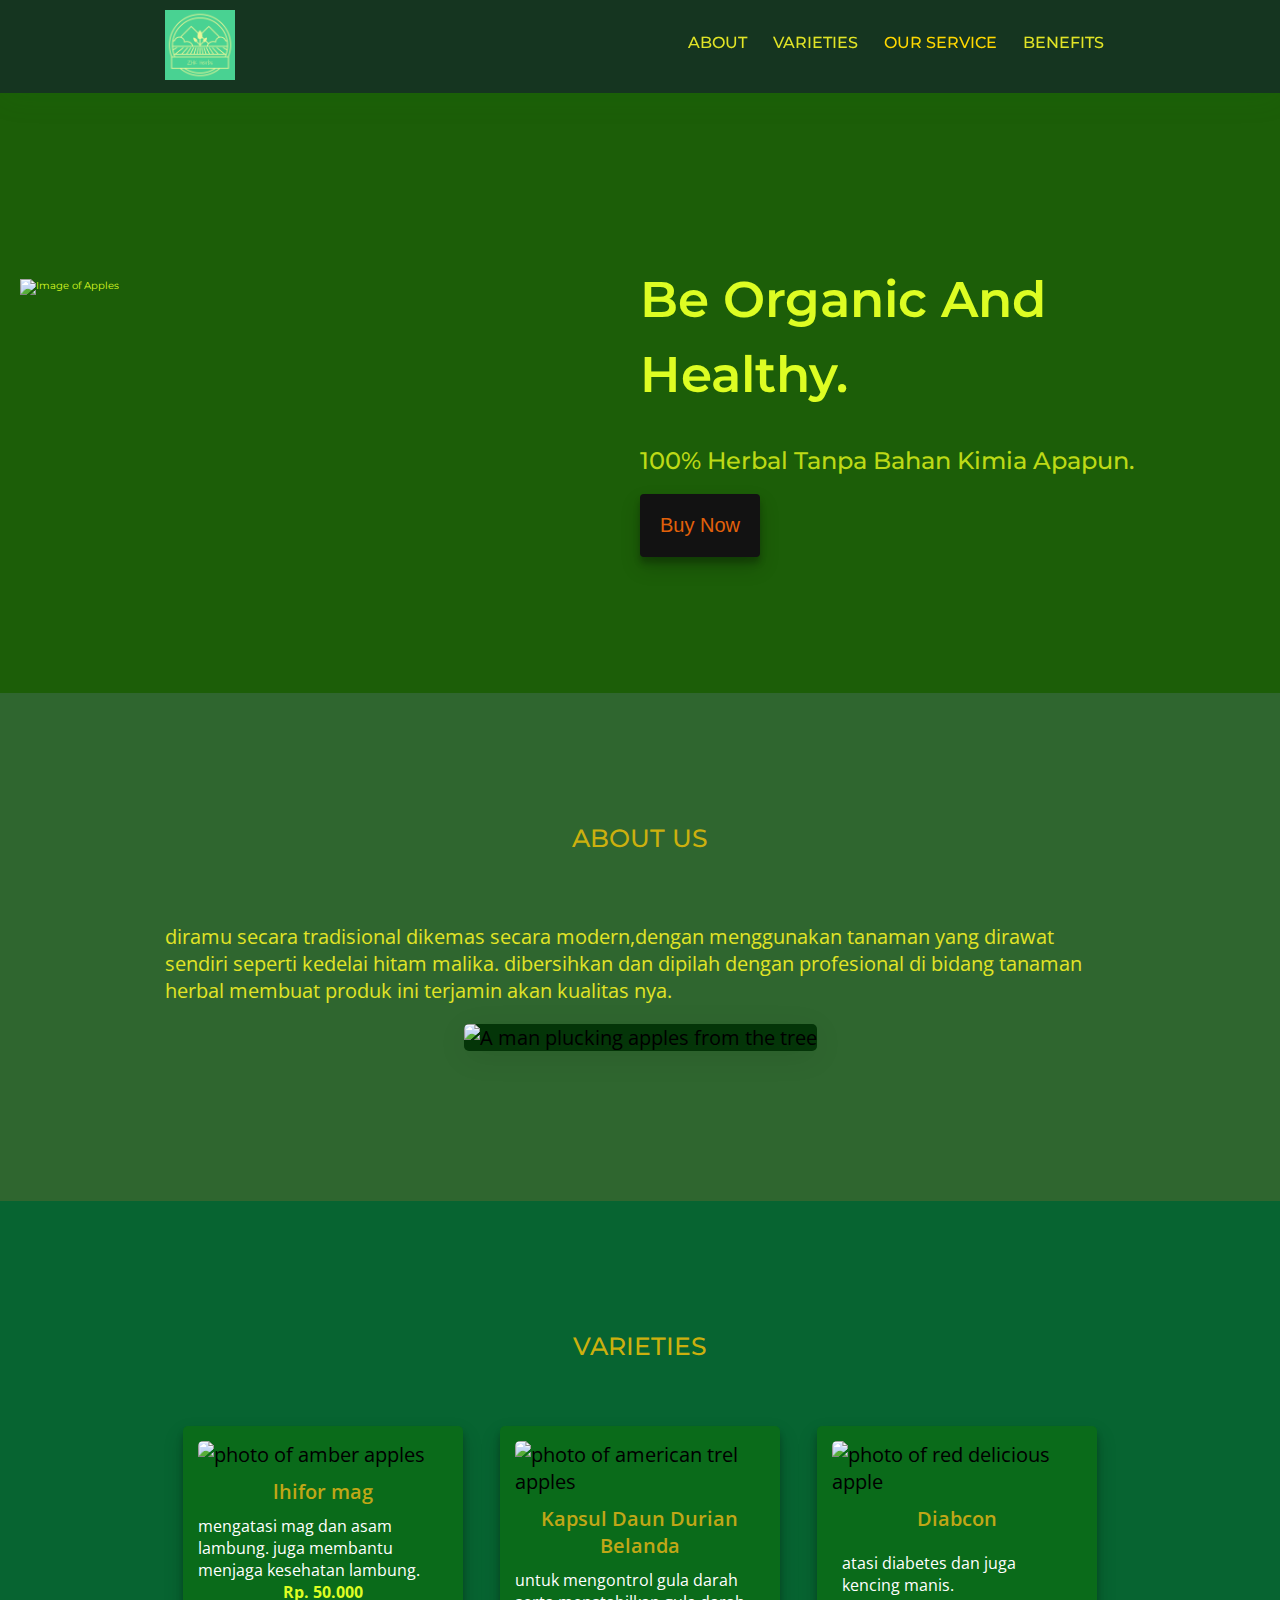
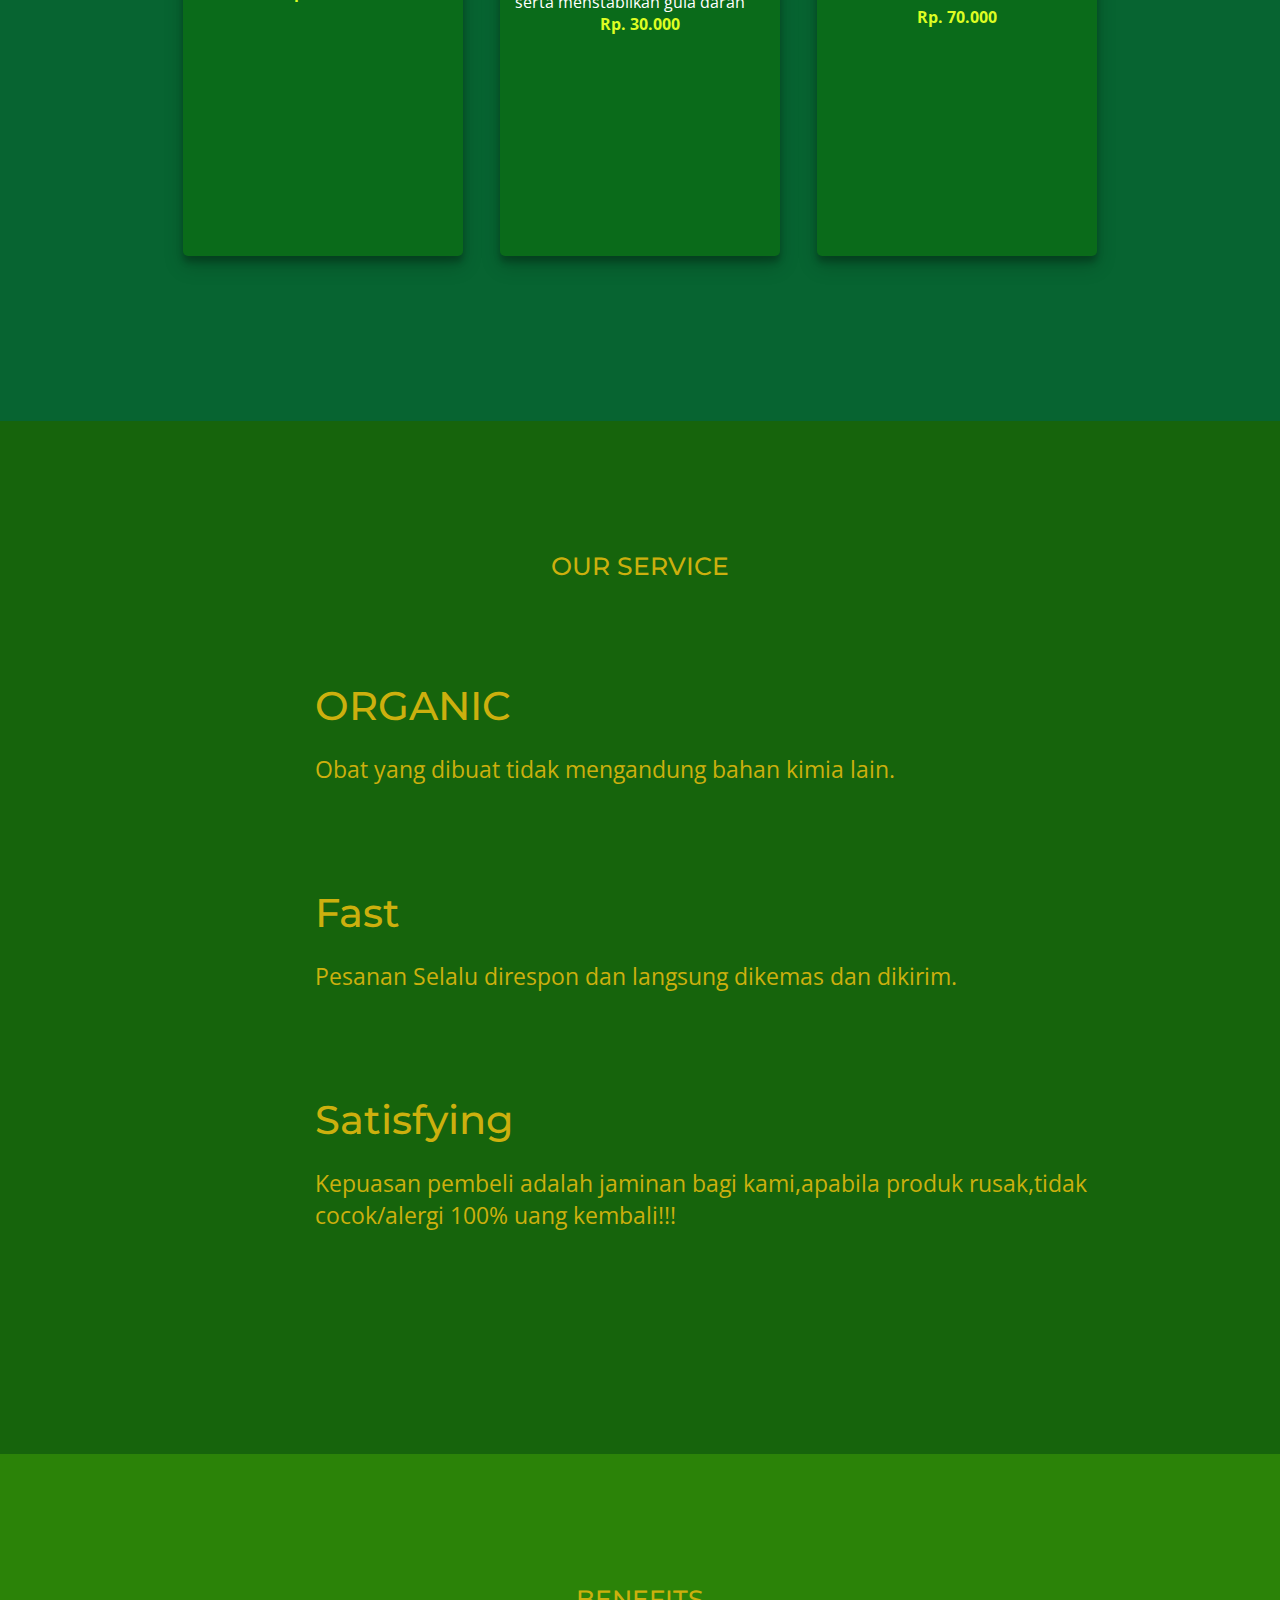
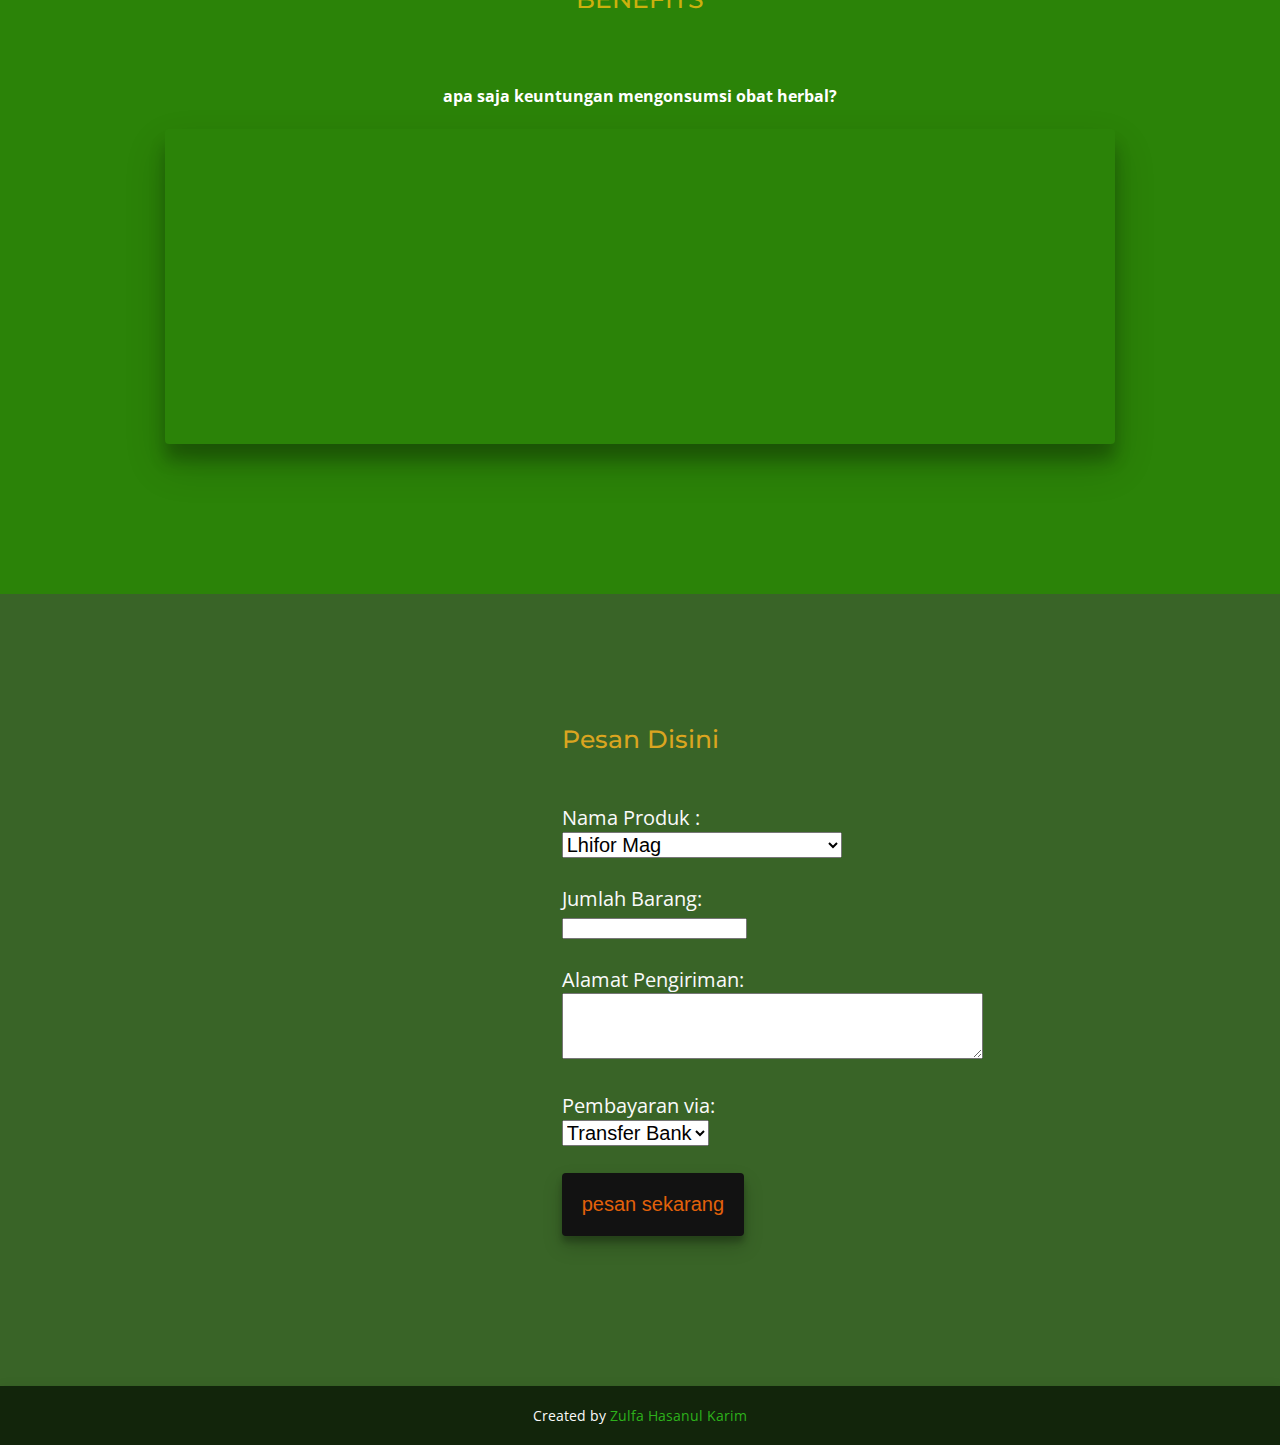
==== index.html @ 8ba96b1b "Add files via upload" ====
<!DOCTYPE html>
<html lang="en">
  <head>
    <title>Herbal Store</title>
    <meta charset="UTF-8" />
    <meta name="viewport" content="width=device-width" />
    <link rel="stylesheet" href="styles3.css" />
  </head>
  <body>
    <header id="header">
      <div class="header-content-div">
        <a href="#home-sec">
          <img
            src="img/facebook_profile_image.png" style="width: 70px; height: auto;"
            alt="Company Logo"
            id="header-img"
        /></a>
        <nav id="nav-bar">
          <a href="#about" class="nav-link">ABOUT</a>
          <a href="#varieties" class="nav-link">VARIETIES</a>
          <a href="#our-service" class="nav-link" style="color: gold;">OUR SERVICE</a>
          <a href="#benefits" class="nav-link">BENEFITS</a>
        </nav>
      </div>
    </header>
    <main>
      <section id="home-sec" class="flexible home-sec">
        <div class="eye-grabber-img">
          <img style="padding-left: 2rem;" src="https://st5.depositphotos.com/4011313/65593/i/450/depositphotos_655934136-stock-photo-capsules-herb-supplements-green-leaves.jpg" alt="Image of Apples" />
        </div>
        <div class="eye-grabber">
          <h1>Be Organic And Healthy. </h1>
          <h2>
            100% Herbal Tanpa Bahan Kimia Apapun.
          </h2>
          <button class="btn" onclick="window.location.href = '#contact';">
            Buy Now
          </button>
        </div>
      </section>
      <section id="about" class="sec-padding">
        <h3 class="section-heading">ABOUT US</h3>
        <div class="sec-content-div flexible">
          <p class="tek1">
           diramu secara tradisional dikemas secara modern,dengan menggunakan tanaman yang dirawat sendiri seperti kedelai hitam malika. dibersihkan dan dipilah dengan profesional di bidang tanaman herbal membuat produk ini terjamin akan kualitas nya.
          </p>
          <img src="https://asset-2.tstatic.net/tribunnews/foto/bank/images/ilustrasi-obat-herbal-dan-jamu-des-2021.jpg" alt="A man plucking apples from the tree" />
        </div>
      </section>
      <section id="varieties" class="sec-padding">
        <h3 class="section-heading">VARIETIES</h3>
        <div class="sec-content-div flexible">
          <div class="tile">
            <img src="https://www.static-src.com/wcsstore/Indraprastha/images/catalog/full//100/MTA-2837476/lhi_lhiformag-liza-herbal-untuk-lambung_full02.jpg" alt="photo of amber apples" />
            <h4>lhifor mag</h4>
            <p class="tek2">
              mengatasi mag dan asam lambung. juga membantu menjaga kesehatan lambung.
            </p>
            <h3>Rp. 50.000</h3>
          </div>
          <div class="tile">
            <img
              src="https://down-id.img.susercontent.com/file/id-11134207-7r98y-lv8l4s5jmm4833"
              alt="photo of american trel apples"
            />
            <h4>Kapsul Daun Durian Belanda</h4>
            <p class="tek2">
              untuk mengontrol gula darah serta menstabilkan gula darah
            </p>
            <h3>Rp. 30.000</h3>
          </div>
          <div class="tile">
            <img src="https://down-id.img.susercontent.com/file/61738e8ab77329dcc255a009882abfe2" alt="photo of red delicious apple" />
            <h4>Diabcon</h4>
            <p class="tek2" style="padding: 10px;">
             atasi diabetes dan juga kencing manis.
            </p>
            <h3>Rp. 70.000</h3>
          </div>
          
          </div>
        </div>
      </section>
      <section id="our-service" class="sec-padding">
        <h3 class="section-heading">OUR SERVICE</h3>
        <div class="sec-content-div">
          <div class="bars">
            <div class="icon-container">
              <img src="https://i.ibb.co/w6H542X/Fresh.png" alt="" />
            </div>
            <div class="txt-container">
              <h5>ORGANIC</h5>
              <p>Obat yang dibuat tidak mengandung bahan kimia lain.</p>
            </div>
          </div>
          <div class="bars">
            <div class="icon-container">
              <img src="https://i.ibb.co/FKNq4Qr/delivered.png" alt="" />
            </div>
            <div class="txt-container">
              <h5>Fast</h5>
              <p>Pesanan Selalu direspon dan langsung dikemas dan dikirim.
                
              </p>
            </div>
          </div>
          <div class="bars">
            <div class="icon-container">
              <img src="https://i.ibb.co/HHQK1wV/happy.png" alt="" />
            </div>
            <div class="txt-container">
              <h5>Satisfying</h5>
              <p>
                Kepuasan pembeli adalah jaminan bagi kami,apabila produk rusak,tidak cocok/alergi 100% uang kembali!!!
              </p>
            </div>
          </div>
        </div>
      </section>
      <section id="benefits" class="sec-padding">
        <h3 class="section-heading">BENEFITS</h3>
        <h4 class="tek2">apa saja keuntungan mengonsumsi obat herbal?</h4>
        <div class="sec-content-div flexible">
          <iframe
            id="video"
            width="560"
            title="Benefits of Apple"
            height="315"
            src="https://www.youtube.com/embed/47cz1XE-mzQ?si=742Xf5MK21bpx8fl" title="YouTube video player" frameborder="0" allow="accelerometer; autoplay; clipboard-write; encrypted-media; gyroscope; picture-in-picture; web-share" referrerpolicy="strict-origin-when-cross-origin""
            allow="accelerometer; autoplay; clipboard-write; encrypted-media; gyroscope; picture-in-picture"
            allowfullscreen
          ></iframe>
        </div>
      </section>
      <section class="sec-padding" id="contact">
        <h3 class="section-heading" style="color: goldenrod;">Pesan Disini</h3>
        <div class="sec-content-div flexible">
          <h6></h6>
          

            <form action="pesananberhasil.html" method="post" enctype="text/plain">
              <label for="payment">Nama Produk :</label><br>
              <select id="jenbar" name="pembayaran_via" required>
                  <option>Lhifor Mag</option>
                  <option>Kapsul Daun Durian Belanda</option>
                  <option>Diabcon</option>

              </select><br><br> 

              <label for="quantity">Jumlah Barang:</label><br>
              <input type="number" id="quantity" name="jumlah_barang" required min="1"><br><br>
          
              <label for="address">Alamat Pengiriman:</label><br>
              <textarea id="address" name="alamat" rows="4" cols="50" required></textarea><br><br>
          
              <label for="payment">Pembayaran via:</label><br>
              <select id="payment" name="pembayaran_via" required>
                  <option style="color: rgb(9, 110, 9);">Transfer Bank</option>
                  <option style="color: blue;">Kartu Kredit</option>
                  <option style="color: blueviolet;">OVO</option>
                  <option style="color: rgb(17, 118, 250);">Dana</option>
                  <option style="color: rgb(21, 180, 219);">GoPay</option>
                  <option style="color: orange;">ShopeePay</option>
              </select><br><br>
          
              <button class="pesan"  type="submit">pesan sekarang</button>
          </form>
  
              </div>
  
          </section>
          </form>
        </div>
        
      </div>
      </section>
    </main>
    <footer>
      Created by
      <a href="#">Zulfa Hasanul Karim</a>
    </footer>
  </body>
</html>
---- styles3.css ----
@import url("https://fonts.googleapis.com/css2?family=Montserrat:ital,wght@0,400;0,500;0,600;0,800;1,600&display=swap");
@import url("https://fonts.googleapis.com/css2?family=Open+Sans:wght@400;600;700&display=swap");
:root {
  font-size: 10px;
  font-family: "Open Sans", sans-serif;
  margin: 0;
  padding: 0;
  box-sizing: border-box;
  scroll-behavior: smooth;
}
body {
  margin: 0;
  padding: 0;
}
#header {
  height: max-content;
  font-family: "Montserrat", sans-serif;
  width: 100%;
  background-color: rgb(21, 53, 32);
  padding: 1rem 0;
  position: sticky;
  z-index: 99;
  top: 0;
  left: 0;
  box-shadow: 0 6px 31px -2px rgba(6, 141, 1, 0.1);
}
@media (max-width: 800px) {
  #header {
    text-align: center;
    height: auto;
  }
}
.header-content-div {
  max-width: 95rem;
  width: auto;
  margin: 0 auto;
}
@media (max-width: 991px) {
  .header-content-div {
    max-width: 75rem;
  }
}
#header-img {
  height: 5rem;
  width: auto;
}
@media (max-width: 800px) {
  #header-img {
    height: 4rem;
  }
}
nav {
  position: relative;
  top: 0.8rem;
  float: right;
  font-size: 1.6rem;
  font-weight: 500;
  padding: 1.5rem 0;
}
@media (max-width: 800px) {
  nav {
    position: static;
    float: none;
    font-size: 1.4rem;
    padding: 0.5rem 1rem;
  }
}
.nav-link {
  text-decoration: none;
  color: #e1e426;
  margin: 0 0.5rem;
  padding: 0 0.6rem;
  transition: border-bottom 0.2s;
}
@media (max-width: 475px) {
  .nav-link {
    margin: 0 0.2rem;
    padding: 0 0.2rem;
    font-size: 1.2rem;
  }
}
.nav-link:hover {
  color: #ffffff;
  border-bottom: 2px solid #041402;
}
.nav-link:active {
  color: #ffffff;
}
.flexible {
  display: flex;
  flex-flow: row wrap;
  justify-content: center;
  align-content: center;
  text-align: center;
}
.home-sec {
  font-family: "Montserrat", sans-serif;
  background-color: hsl(106, 84%, 20%);
  text-align: start;
  min-height: 60rem;
  height: auto;
  
  justify-content: start;
  max-width: 100%;
  color: #ddfd23;
}
@media (max-width: 800px) {
  .home-sec {
    flex-flow: column wrap;
    max-width: 100%;
  }
}
.eye-grabber {
  flex: 1;
  padding: 0 2rem;
}
@media (max-width: 800px) {
  .eye-grabber {
    max-width: max-content;
    padding-bottom: 6rem;
    padding-top: 5rem;
    
    
  }
}
.eye-grabber h1 {
  font-size: 5rem;
  line-height: 1.5;
  font-weight: 600;
}
.eye-grabber h2 {
  font-size: 2.4rem;
  font-weight: 500;
  color: hsl(69, 82%, 47%);
}
.eye-grabber-img {
  flex: 1;
  padding-top: 5em;
}
@media (max-width: 800px) {
  .eye-grabber-img {
    width: 100%;
  }
}
.eye-grabber-img img {
  max-width: 90%;
}
.btn {
  border: none;
  font-size: 2rem;
  border-radius: 0.4rem;
  padding: 2rem;
  background-color: hsl(0, 0%, 7%);
  color: #e2610a;
  outline: 0;
  box-shadow: 0 10px 20px rgba(0, 0, 0, 0.19), 0 6px 6px rgba(0, 0, 0, 0.23);
  transition: all 0.2s;
}

.btn:hover {
  background-color: #ffffffe3;
  cursor: pointer;
}
.btn:active {
  transform: scale(0.9);
}
.section-heading {
  font-size: 2.5rem;
  font-family: "Montserrat", sans-serif;
  font-weight: 500;
  line-height: 1.2;
  margin: 0;
  padding: 5rem 0 5rem 0;
  text-align: center;
}
.sec-content-div {
  font-size: 2rem;
  text-align: start;
  padding: 0 2rem 5rem 2rem;
  width: auto;
  justify-content: space-around;
  max-width: 95rem;
  margin: 0 auto;
}
.sec-padding {
  padding: 8rem 0 10rem 0;
}
#about {
  background-color: #2f662f;
  
}
#about img {
  max-width: 100%;
  height: auto;
  background-color: rgb(4, 53, 8);
  border-radius: 0.5rem;
  box-shadow: 0 6px 31px -2px rgba(0, 0, 0, 0.1);
}
#varieties {
  background-color: #076431;
}
.tile {
  background-color: #0a6b1a;
  height: 40rem;
  width: 25rem;
  box-shadow: 0 10px 20px rgba(0, 0, 0, 0.19), 0 6px 6px rgba(0, 0, 0, 0.23);
  border-radius: 0.5rem;
  transition: all 0.2s;
  padding: 1.5rem;
  margin: 1.5rem;
}
@media (max-width: 680px) {
  .tile {
    width: auto;
    max-width: 100%;
    min-width: 20rem;
    margin: 1.5rem auto;
    height: auto;
  }
}
.tile img {
  width: 100%;
  max-width: 48rem;
  border-radius: 0.5rem;
}
.tile h4 {
  font-size: 2rem;
  font-weight: 600;
  padding: 1rem 0;
  color: #c0a717;
  margin: 0;
}
.tile p {
  font-size: 1.6rem;
  padding: 0;
  margin: 0;
}
.tile h3 {
  font-size: 1.6rem;
  padding: 0;
  margin: 0;
  color: #ddfd23;
  text-align: center;
}
.tile:hover {
  transform: scale(1.05);
  box-shadow: 0 20px 40px rgba(0, 0, 0, 0.19), 0 16px 16px rgba(0, 0, 0, 0.23);
}
#our-service {
  background-color: #16640c;
}
.bars {
  height: max-content;
  display: flex;
  flex-flow: row wrap;
  justify-content: space-between;
  align-content: flex-start;
  margin: 2rem;
  width: 100%;
}
@media (max-width: 990px) {
  .bars {
    flex-flow: column wrap;
  }
  .icon-container {
    margin: 0 2.5rem;
  }
}
.bars .icon-container {
  max-width: 10rem;
  flex: 1;
}
.icon-container img {
  max-height: 100%;
  max-width: 100%;
}
.bars .txt-container {
  flex: 2;
  padding: 3rem;
}
.txt-container h5 {
  font-size: 4rem;
  font-weight: 500;
  padding: 0;
  margin: 0;
  font-family: "Montserrat", sans-serif;
}
.txt-container p {
  font-size: 2.3rem;
}
#benefits {
  background-color: #2b8308;
}
#benefits iframe {
  outline: 0;
  border: none;
  width: 100%;
  border-radius: 0.4rem;
  box-shadow: 0 20px 40px rgba(0, 0, 0, 0.19), 0 16px 16px rgba(0, 0, 0, 0.23);
}
#contact {
  background-color: #396427;
  color: #fafafa;
}
#contact h6 {
  font-size: 3rem;
  font-weight: 500;
}
input[type="email"] {
  border: none;
  outline: 0;
  font-size: 2rem;
  border-radius: 0.4rem;
  box-shadow: 0 10px 20px rgba(0, 0, 0, 0.19), 0 6px 6px rgba(0, 0, 0, 0.23);
  padding: 2rem;
}
@media (max-width: 520px) {
  #contact h6 {
    font-size: 2rem;
  }
  #contact input[type="submit"],
  #contact input[type="email"] {
    margin: 1rem 1rem 0 1rem;
  }
}
footer {
  font-size: 1.4rem;
  background-color: #12250b;
  text-align: center;
  padding: 2rem;
  box-shadow: 0 10px 20px rgba(0, 0, 0, 0.19), 0 6px 6px rgba(0, 0, 0, 0.23);
  color: #fafafa;
}
footer a {
  color: #2db11b;
  text-decoration: none;
}
h4 {
  text-align: center;
  font-size: medium;
}
.tek1 {
  color: #e1e426;
}
.section-heading{
  color: #ccb00e;
}
.txt-container{
  color: #ccb00e;
}
.ecommerce{
  font-size: 100px;
}
.tek2{
  color: white;
}
.ecommerce{
  text-align: center;

}
#payment{
  font-size: 2rem;
  
}
button{
  border: none;
  outline: 0;
  font-size: 2rem;
  border-radius: 0.4rem;
  box-shadow: 0 10px 20px rgba(0, 0, 0, 0.19), 0 6px 6px rgba(0, 0, 0, 0.23);
  padding: 2rem;
  transition: all 0.2s;
}
#jenbar {
  width: auto;
  height: auto;
  font-size: 2rem;
}
.pesan {
  
    border: none;
    font-size: 2rem;
    border-radius: 0.4rem;
    padding: 2rem;
    background-color: hsl(0, 0%, 7%);
    color: #e2610a;
    outline: 0;
    box-shadow: 0 10px 20px rgba(0, 0, 0, 0.19), 0 6px 6px rgba(0, 0, 0, 0.23);
    transition: all 0.2s;
  }
.pesan:hover {
  background-color: #ffffffe3;
  cursor: pointer;
}
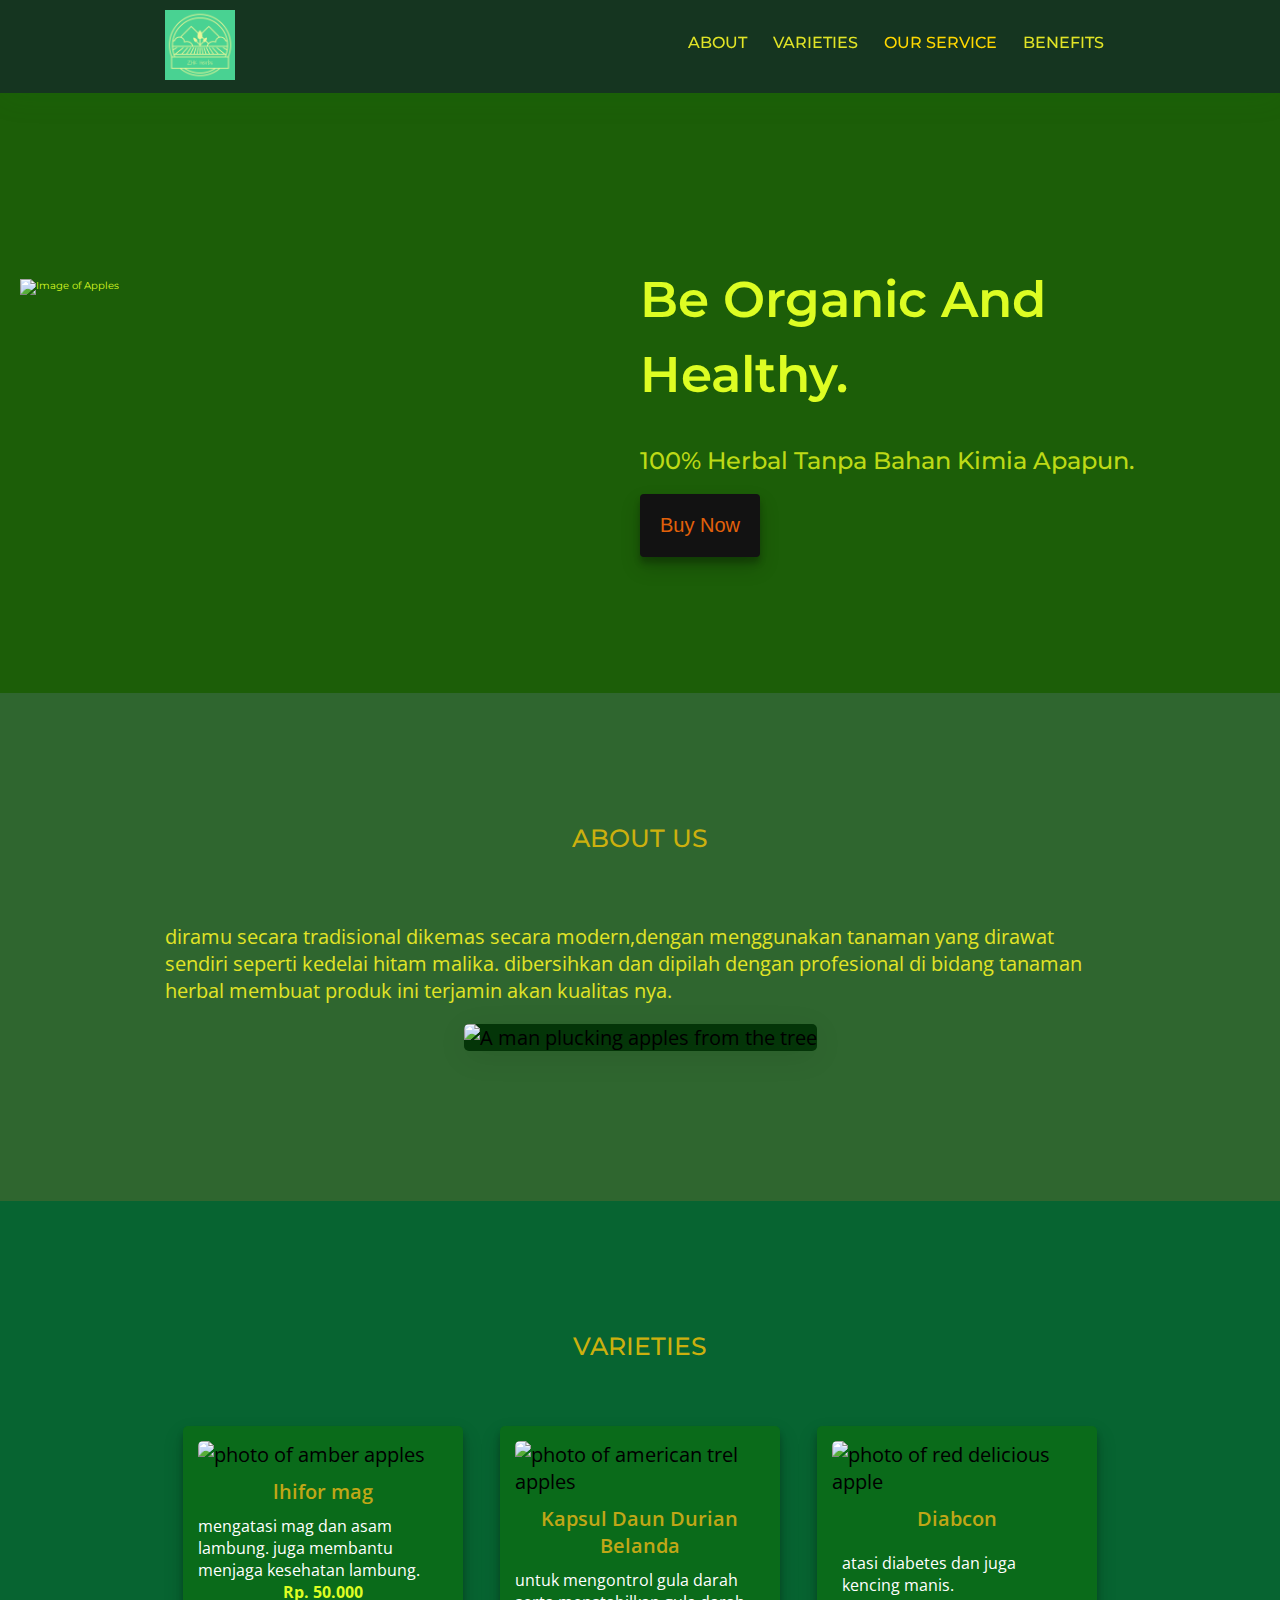
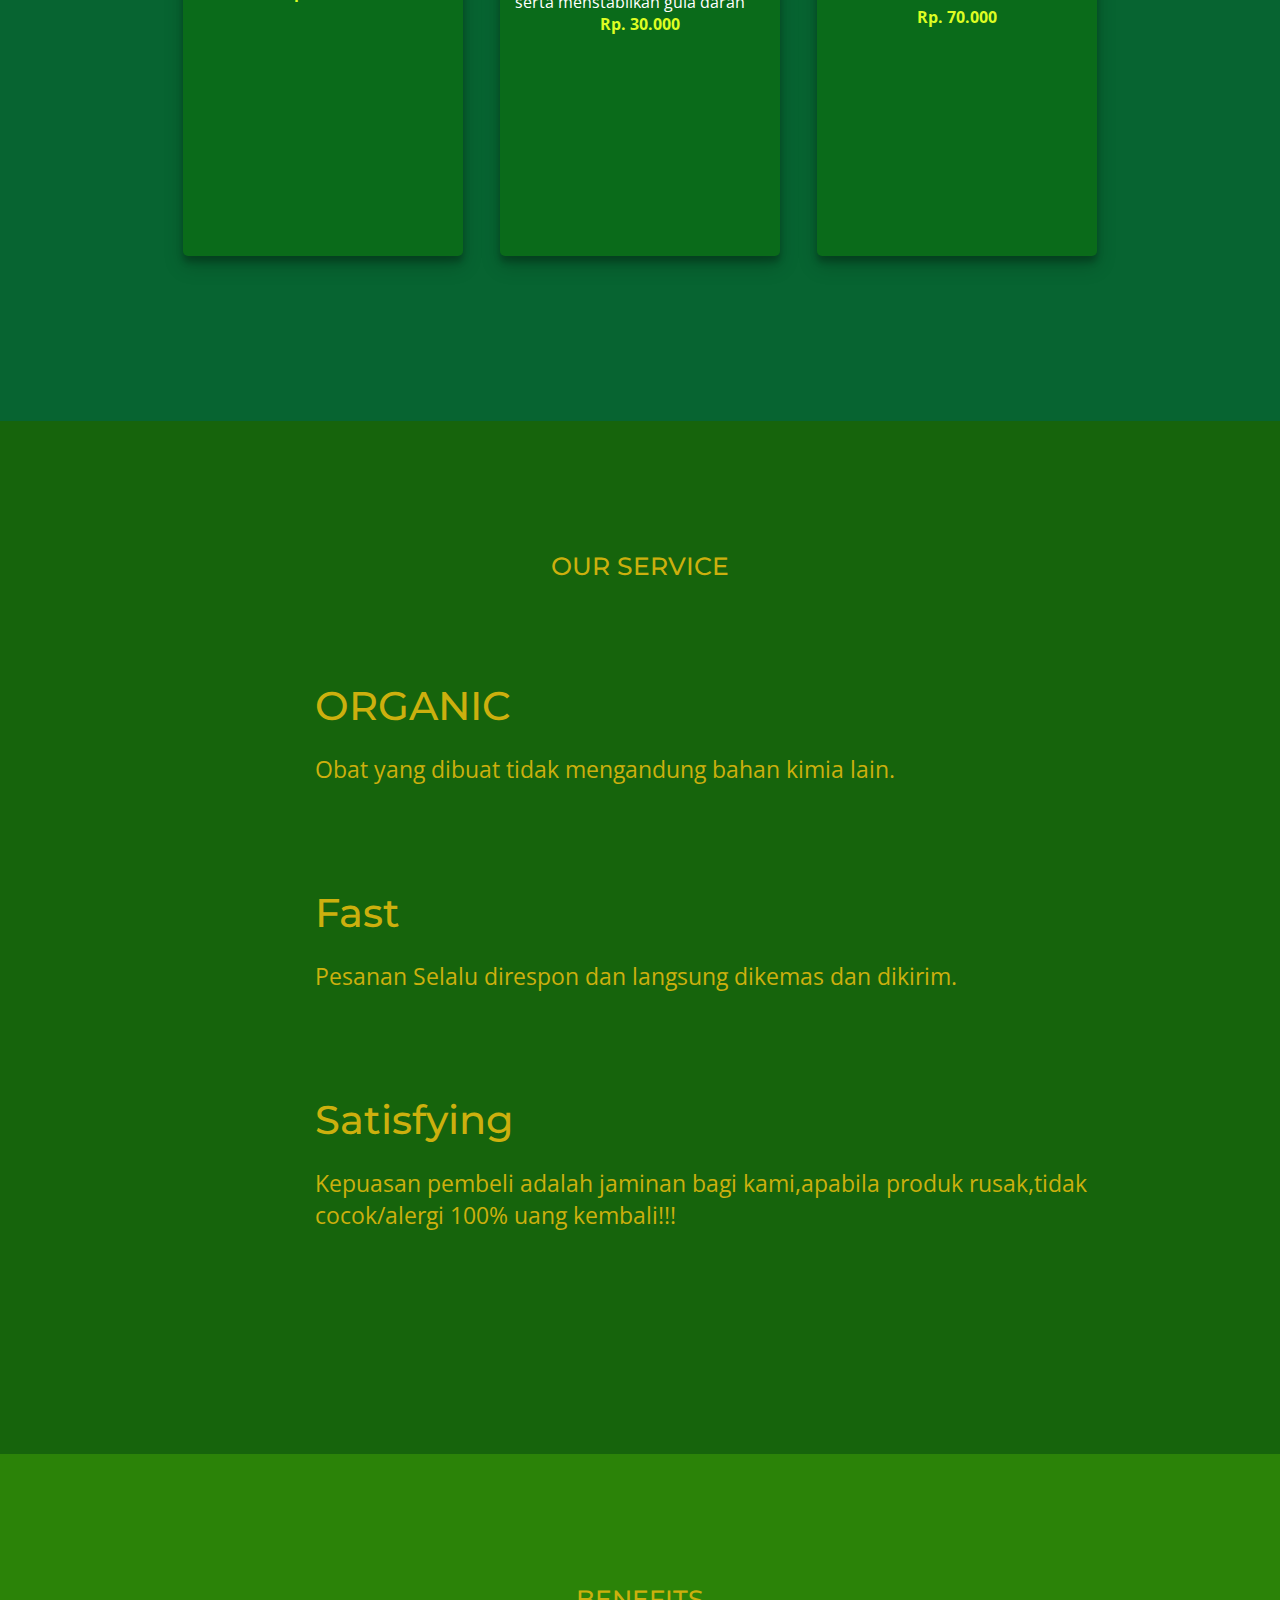
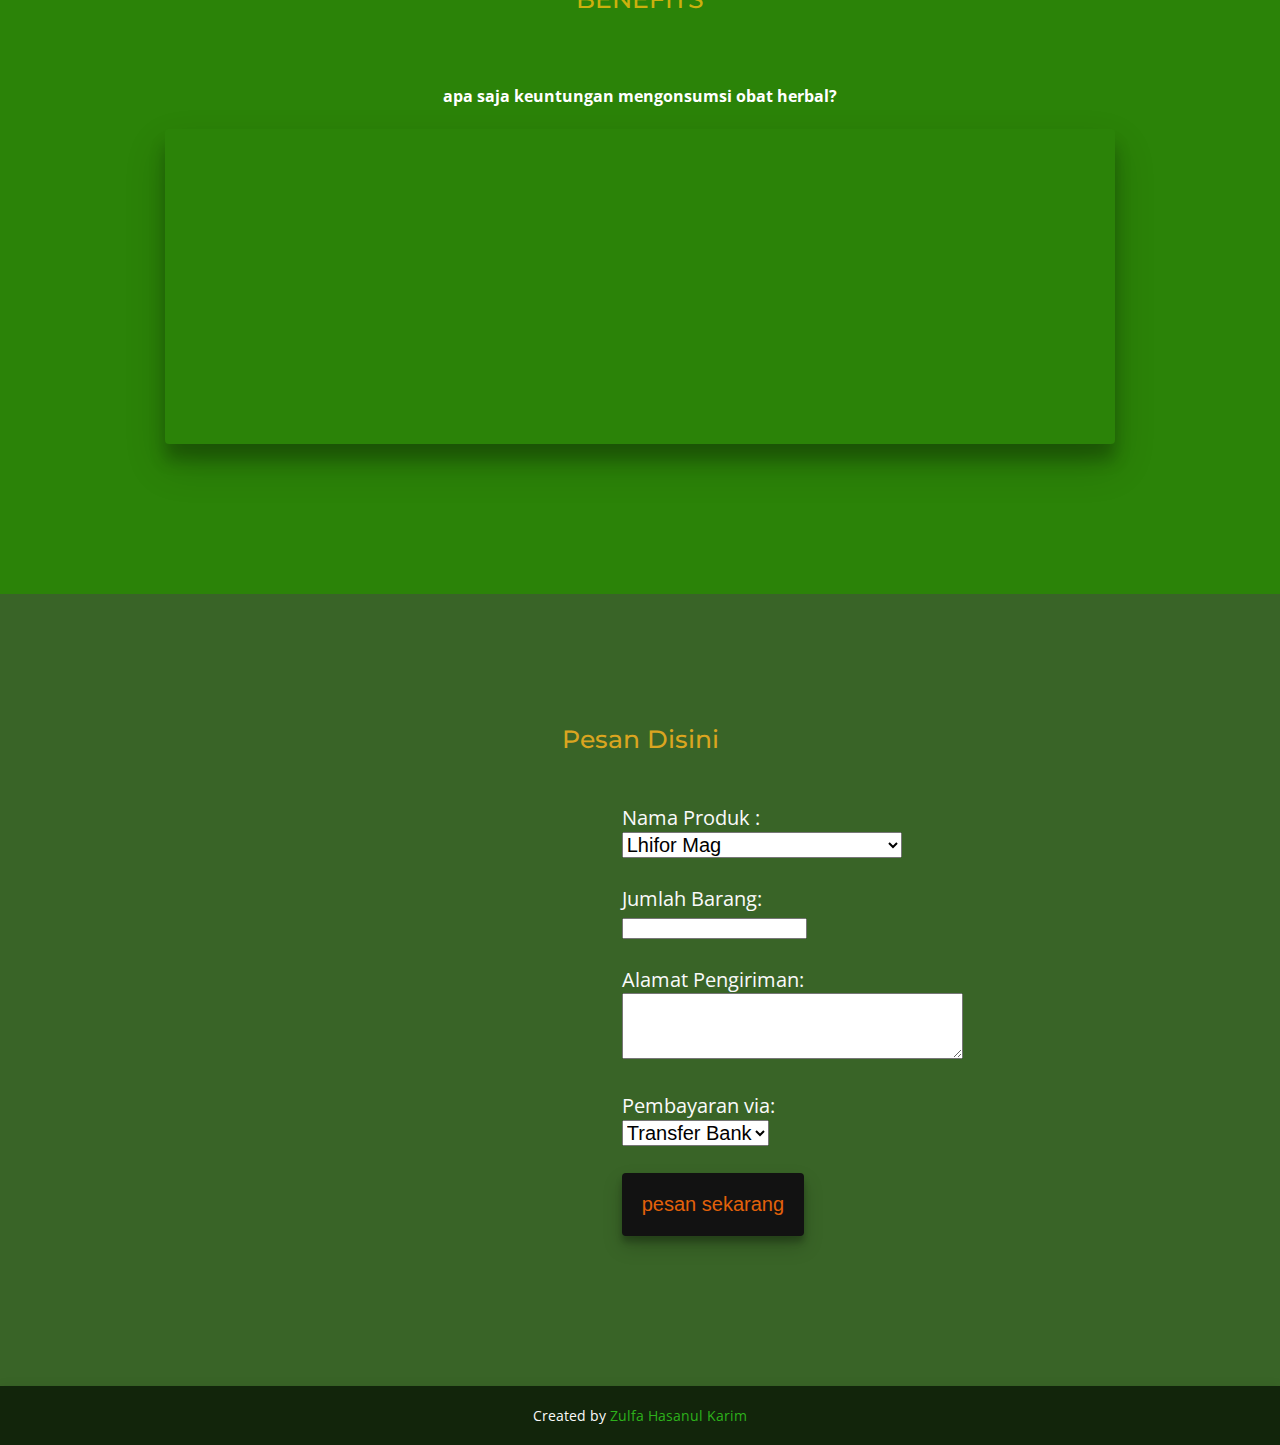
==== commit 6687fa94: "index.html" ====
--- a/index.html
+++ b/index.html
@@ -151,7 +151,7 @@
               <input type="number" id="quantity" name="jumlah_barang" required min="1"><br><br>
           
               <label for="address">Alamat Pengiriman:</label><br>
-              <textarea id="address" name="alamat" rows="4" cols="50" required></textarea><br><br>
+              <textarea id="address" name="alamat" rows="4" cols="40" required></textarea><br><br>
           
               <label for="payment">Pembayaran via:</label><br>
               <select id="payment" name="pembayaran_via" required>
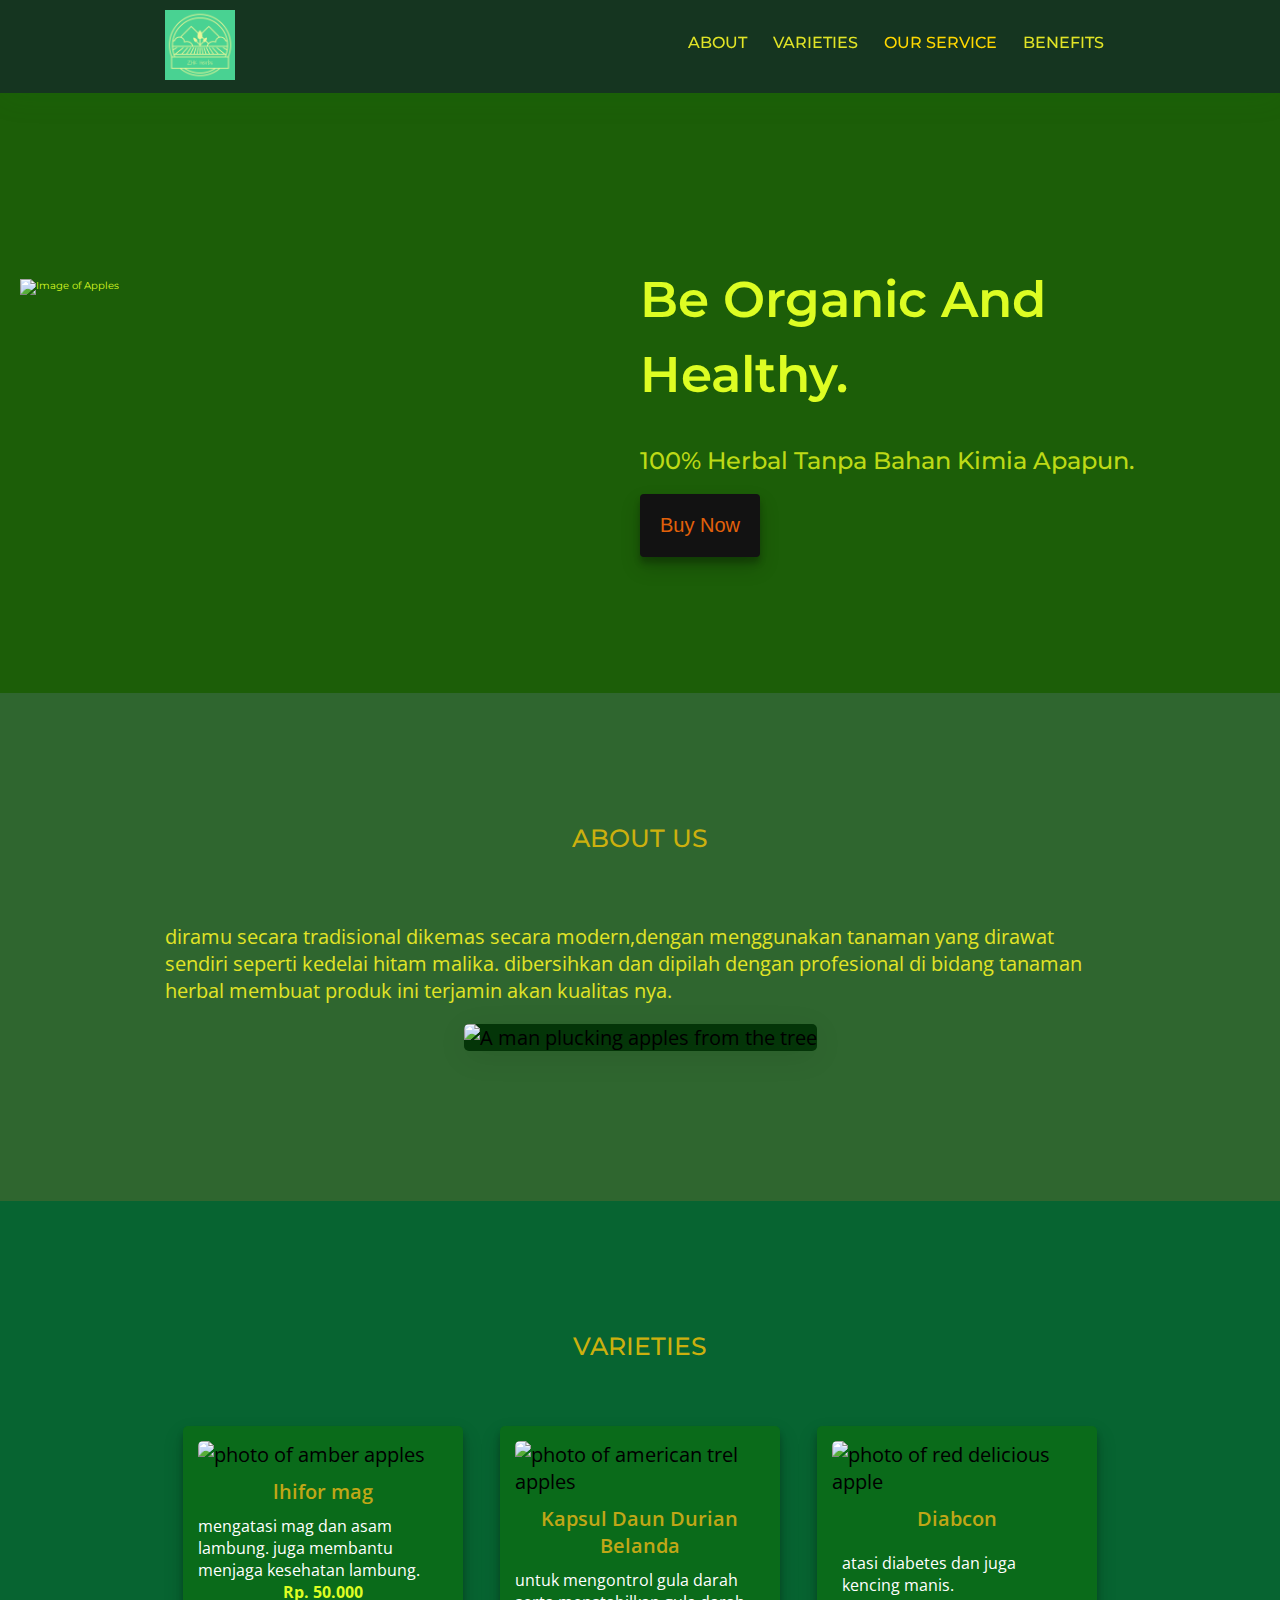
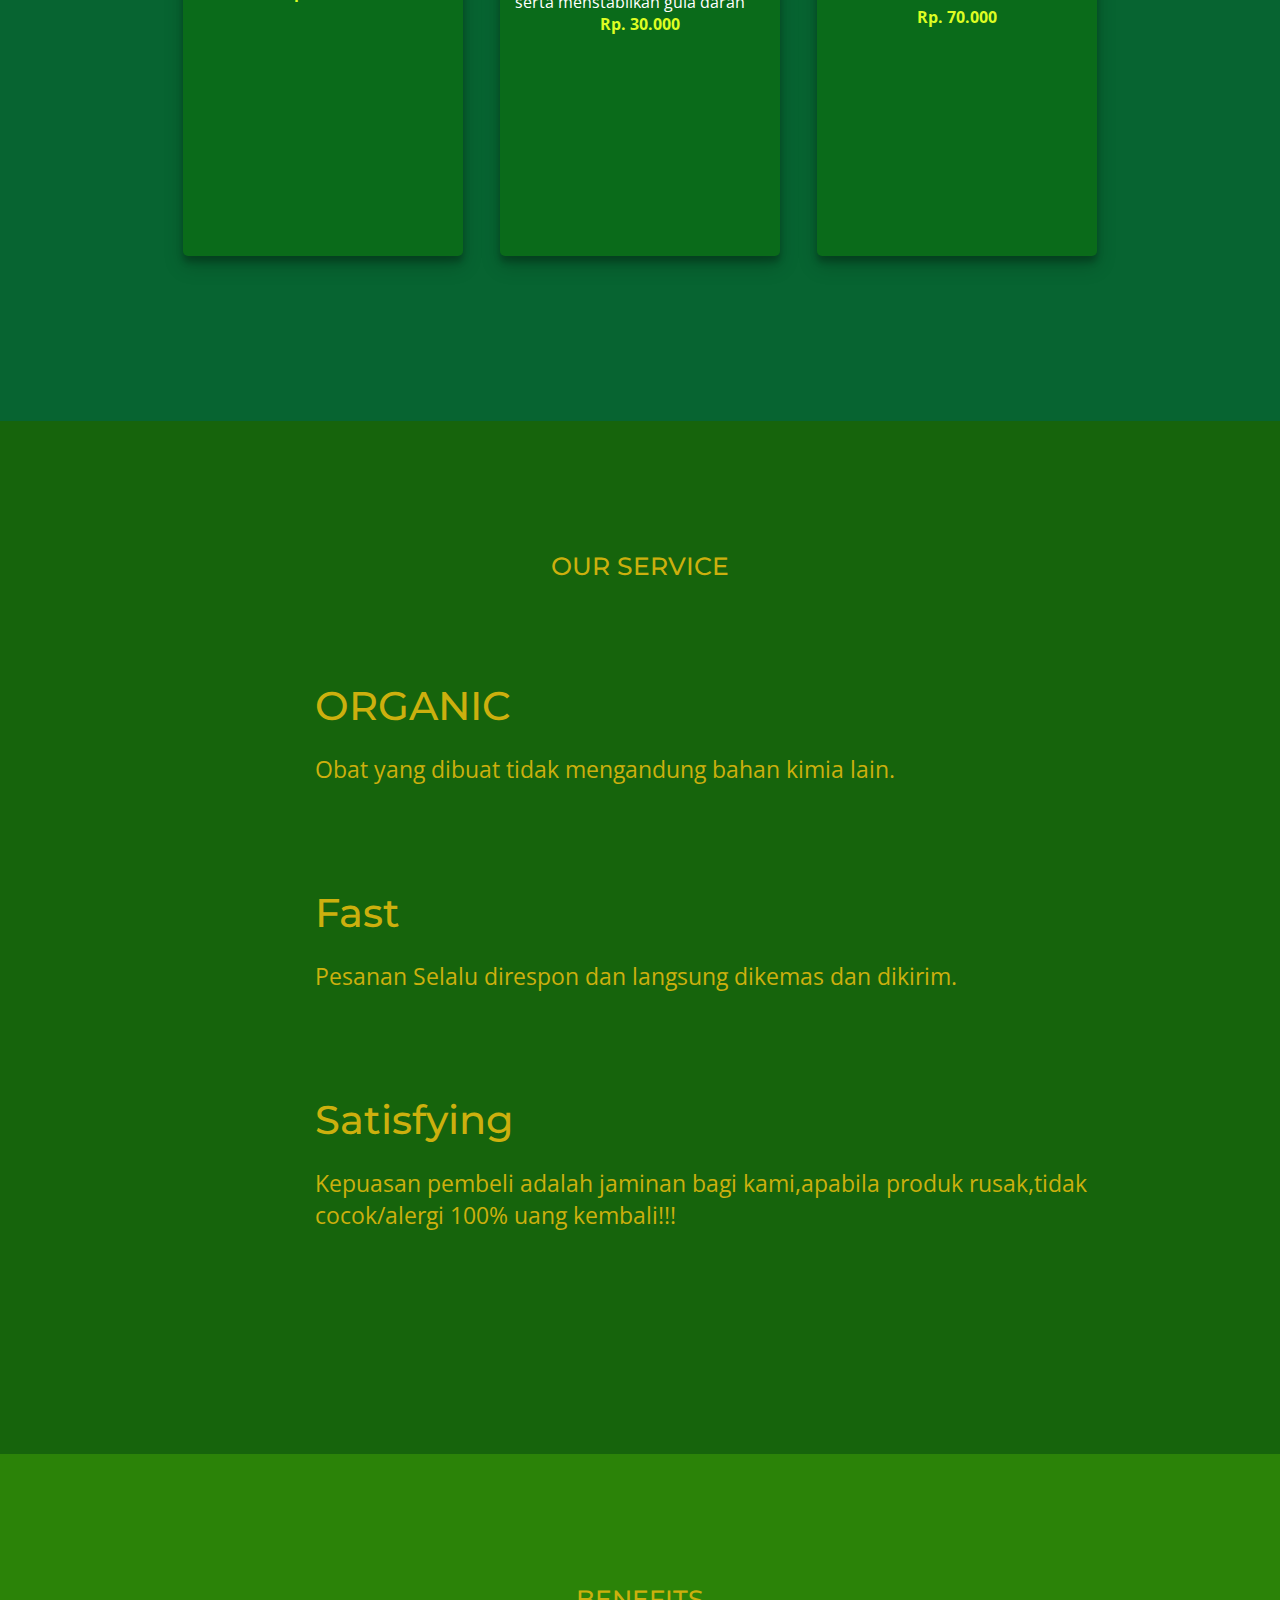
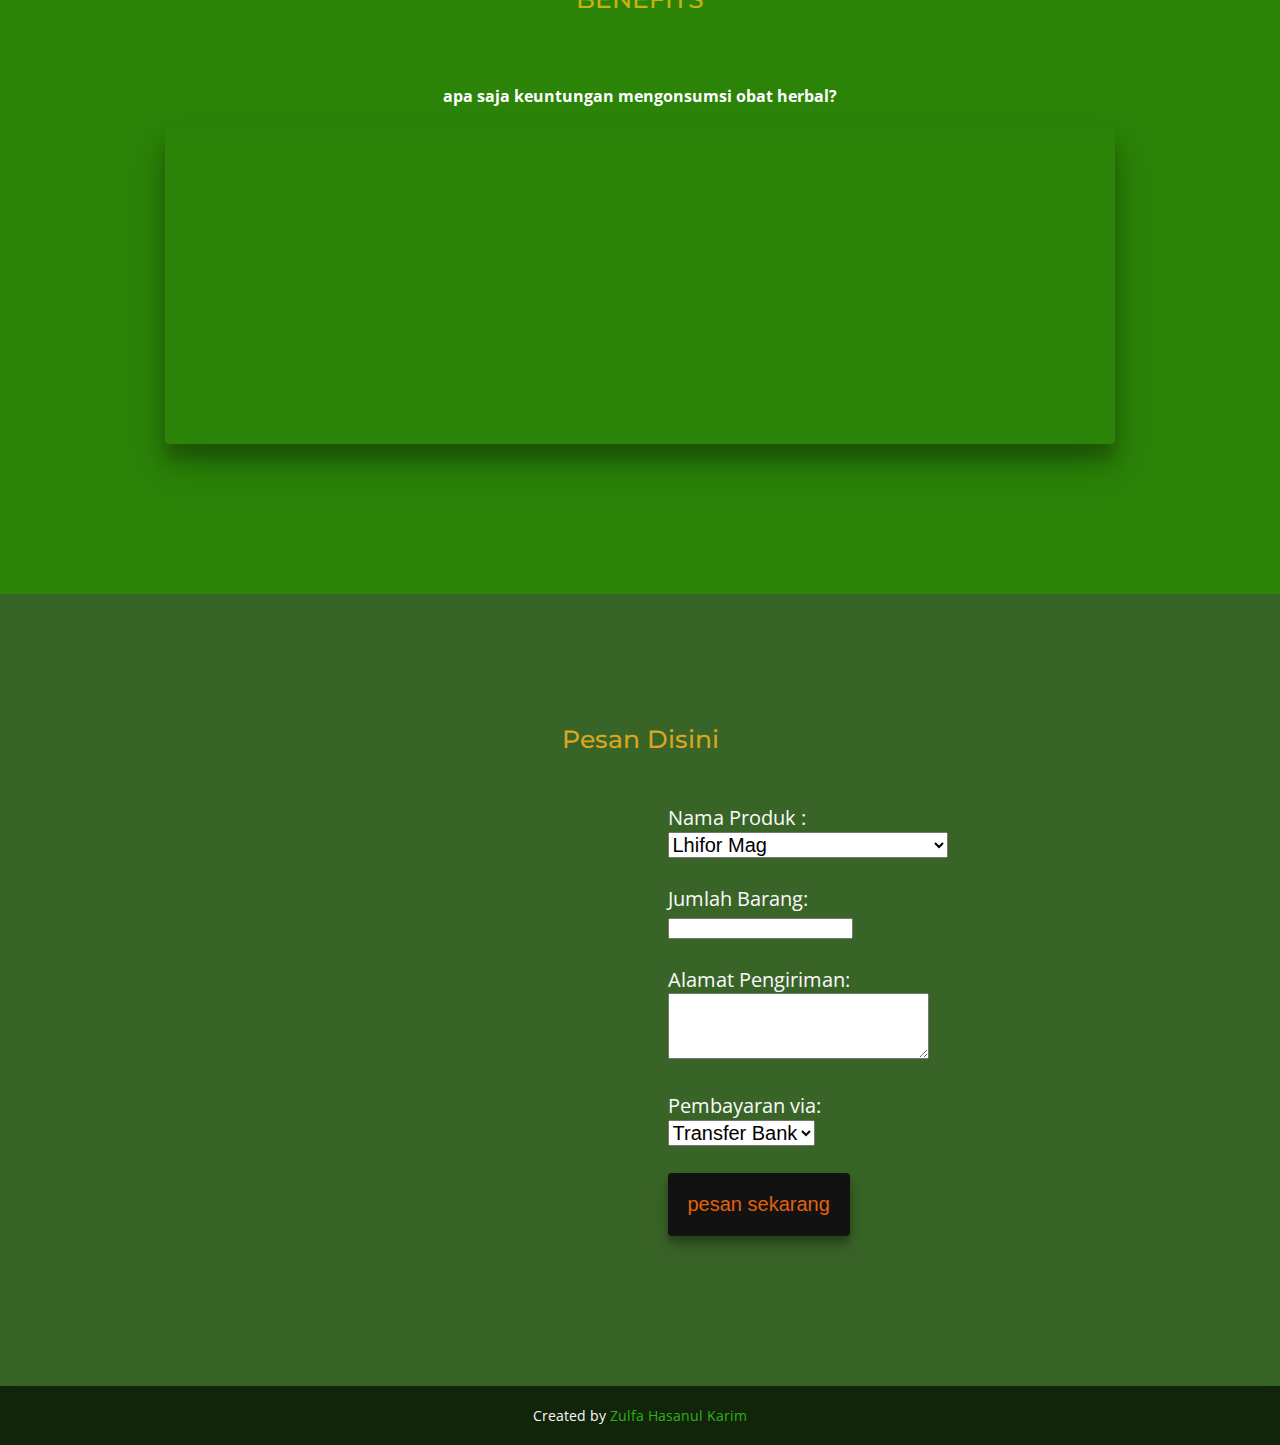
==== commit 65b9a75e: "index.html" ====
--- a/index.html
+++ b/index.html
@@ -151,7 +151,7 @@
               <input type="number" id="quantity" name="jumlah_barang" required min="1"><br><br>
           
               <label for="address">Alamat Pengiriman:</label><br>
-              <textarea id="address" name="alamat" rows="4" cols="40" required></textarea><br><br>
+              <textarea id="address" name="alamat" rows="4" cols="30" required></textarea><br><br>
           
               <label for="payment">Pembayaran via:</label><br>
               <select id="payment" name="pembayaran_via" required>
